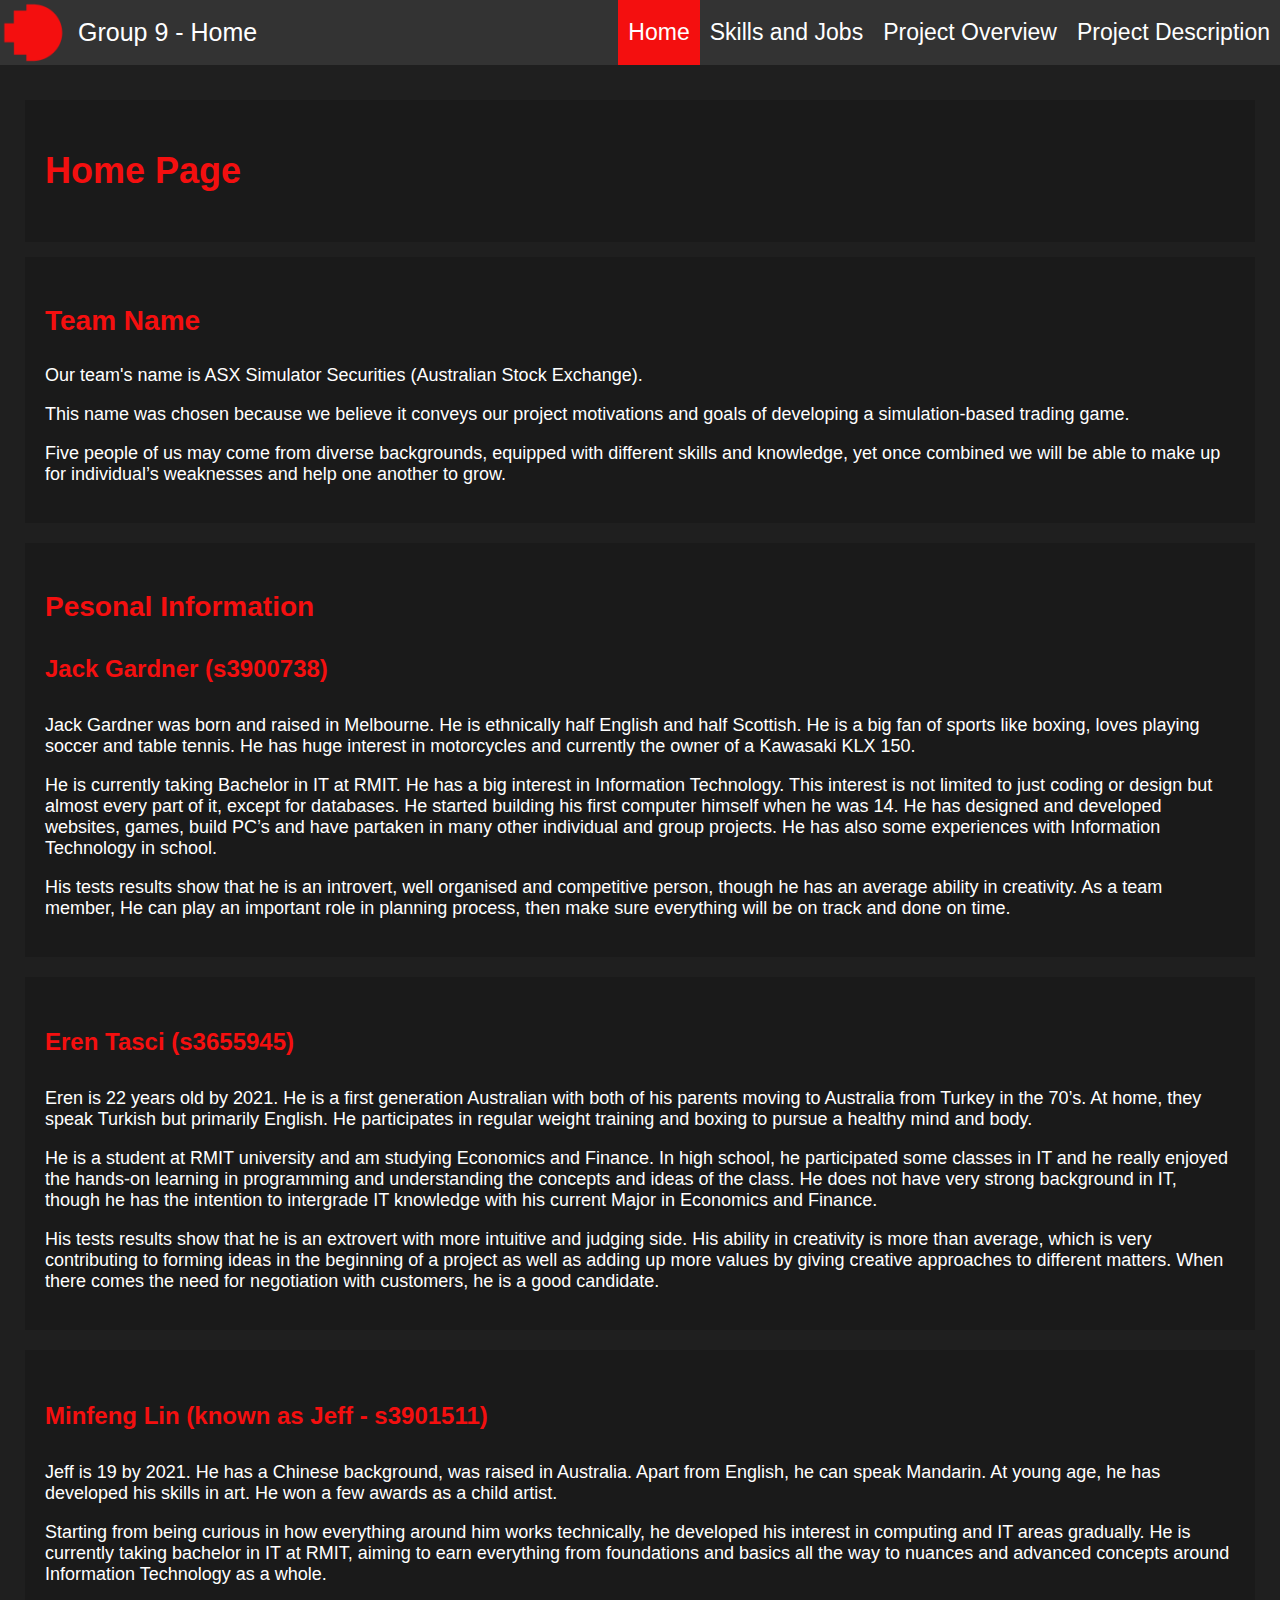
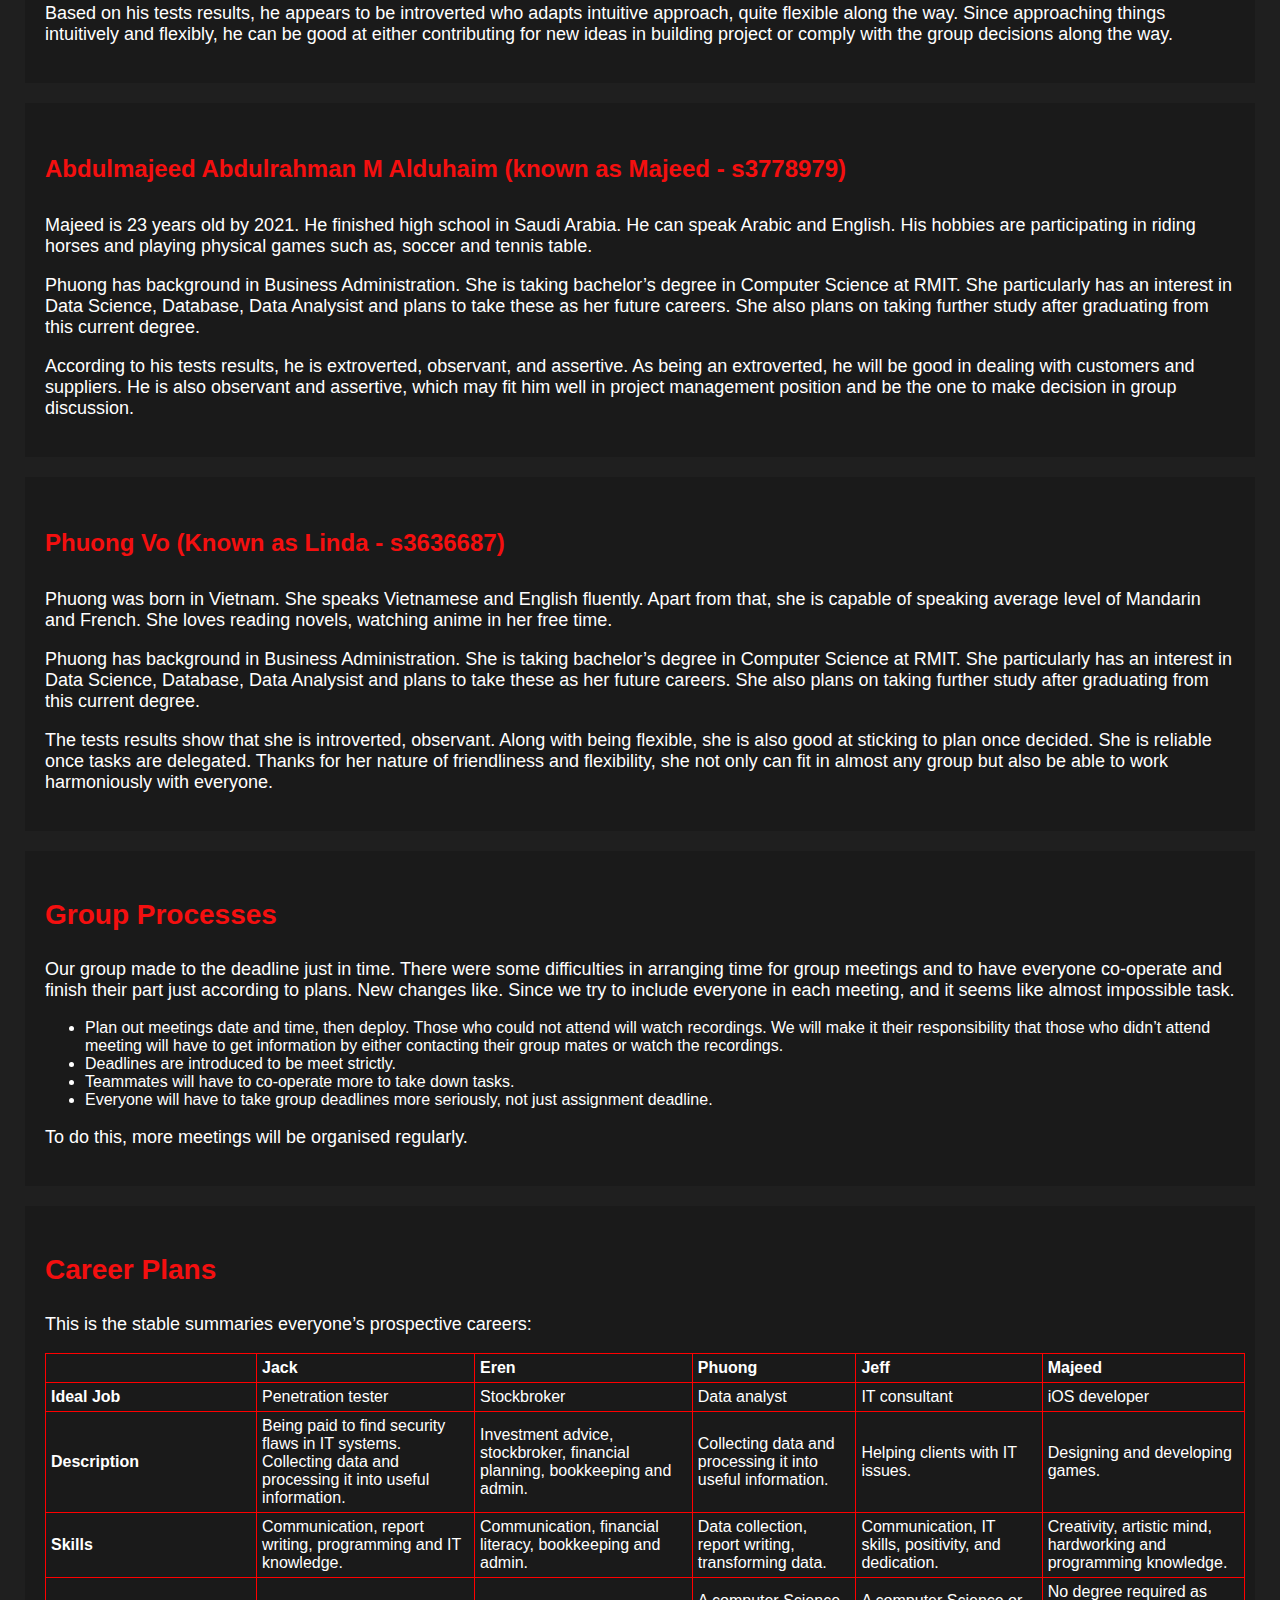
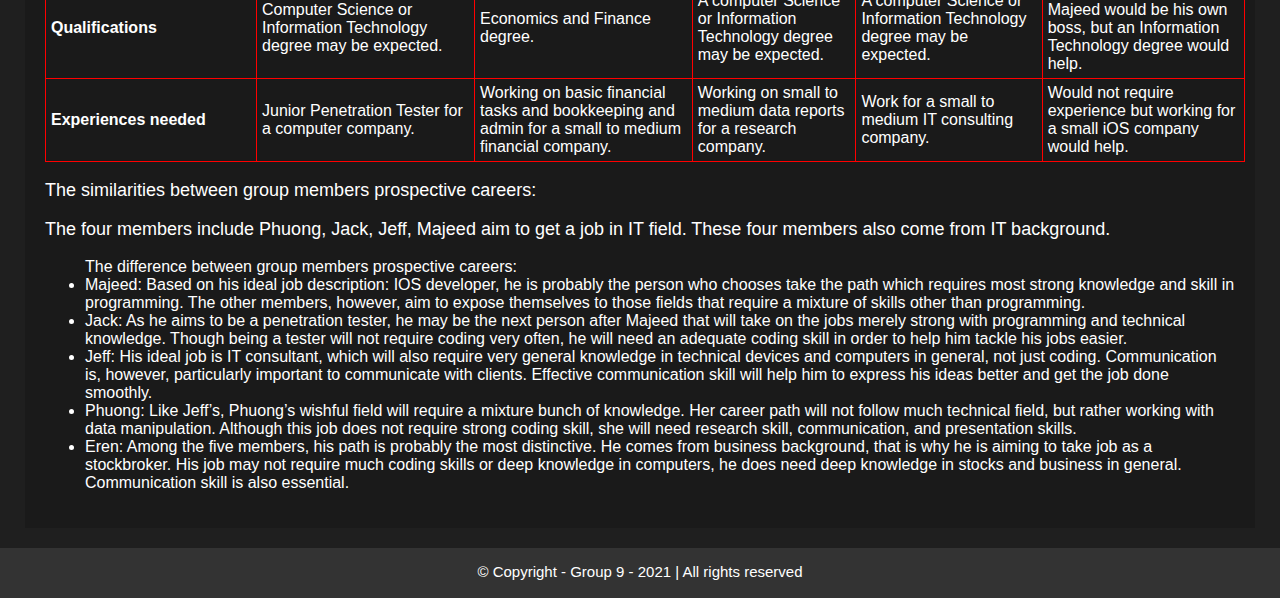
==== index.html @ 60ee2c04 "Update index.html" ====
<!--
index/homepage
Last modified: 22/5/2021
@authors: Jack
-->

<!-- header -->

<!DOCTYPE html>
<html lang="en">
<head>
    <meta charset="UTF-8">
    <meta http-equiv="X-UA-Compatible" content="IE=edge">
    <meta name="viewport" content="width=device-width, initial-scale=1.0">
    <title>Group 9 - Home</title>
    <link rel="shortcut icon" type="image/png" href="assets/favicon.png">
    <link rel="stylesheet" href="style.css">
</head>
<body>

<!-- navigation -->

<ul class="nav">
    <div class="img"><img src="assets/icon.png" alt="icon"></div>
    <div class="h1">Group 9 - Home</div>
    <li class="right"><a href="description.html">Project Description</a></li>
    <li class="right"><a href="overview.html">Project Overview</a></li>
    <li class="right"><a href="skillsjobs.html">Skills and Jobs</a></li>
    <li class="right"><a class="active" href="index.html">Home</a></li>
</ul>

<!-- content -->    
    
    <div class="introbox">
        <h2 style="color:#F40F0F;">Home Page</h2>
      
    </div> 
    
    <div class="box">
        <h3 style="color:#F40F0F;">Team Name</h3>
            <p>Our team's name is ASX Simulator Securities (Australian Stock Exchange).</p> 
            <p>This name was chosen because we believe it conveys our project motivations and goals of developing a simulation-based trading game.</p>  
            <p>Five people of us may come from diverse backgrounds, equipped with different skills and knowledge, yet once combined we will be able to make up for individual’s weaknesses and help one another to grow.</p>
    </div>    

    <div class="box">
        <h3 style="color:#F40F0F;">Pesonal Information</h3>
        
        <h4 style="color:#F40F0F;">Jack Gardner (s3900738)</h4> 
            <p>Jack Gardner was born and raised in Melbourne. He is ethnically half English and half Scottish. He is a big fan of sports like boxing, loves playing soccer and table tennis. He has huge interest in motorcycles and currently the owner of a Kawasaki KLX 150.</p>   
            <p>He is currently taking Bachelor in IT at RMIT. He has a big interest in Information Technology. This interest is not limited to just coding or design but almost every part of it, except for databases. He started building his first computer himself when he was 14. He has designed and developed websites, games, build PC’s and have partaken in many other individual and group projects. He has also some experiences with Information Technology in school.</p>  
            <p>His tests results show that he is an introvert, well organised and competitive person, though he has an average ability in creativity. As a team member, He can play an important role in planning process, then make sure everything will be on track and done on time.</p>
        </div> 

       <div class="box">      
        <h4 style="color:#F40F0F;">Eren Tasci (s3655945)</h4> 
            <p>Eren is 22 years old by 2021. He is a first generation Australian with both of his parents moving to Australia from Turkey in the 70’s. At home, they speak Turkish but primarily English. He participates in regular weight training and boxing to pursue a healthy mind and body.</p>
            <p>He is a student at RMIT university and am studying Economics and Finance. In high school, he participated some classes in IT and he really enjoyed the hands-on learning in programming and understanding the concepts and ideas of the class. He does not have very strong background in IT, though he has the intention to intergrade IT knowledge with his current Major in Economics and Finance.</p>
            <p>His tests results show that he is an extrovert with more intuitive and judging side. His ability in creativity is more than average, which is very contributing to forming ideas in the beginning of a project as well as adding up more values by giving creative approaches to different matters. When there comes the need for negotiation with customers, he is a good candidate.</p>
        </div>

       <div class="box">
        <h4 style="color:#F40F0F;">Minfeng Lin (known as Jeff - s3901511)</h4>
            <p>Jeff is 19 by 2021. He has a Chinese background, was raised in Australia. Apart from English, he can speak Mandarin. At young age, he has developed his skills in art. He won a few awards as a child artist.</p>  
            <p>Starting from being curious in how everything around him works technically, he developed his interest in computing and IT areas gradually.  He is currently taking bachelor in IT at RMIT, aiming to earn everything from foundations and basics all the way to nuances and advanced concepts around Information Technology as a whole.</p> 
            <p>Based on his tests results, he appears to be introverted who adapts intuitive approach, quite flexible along the way. Since approaching things intuitively and flexibly, he can be good at either contributing for new ideas in building project or comply with the group decisions along the way.</p>
       </div>

       <div class="box">
        <h4 style="color:#F40F0F;">Abdulmajeed Abdulrahman M Alduhaim (known as Majeed - s3778979)</h4>
           <p>Majeed is 23 years old by 2021. He finished high school in Saudi Arabia. He can speak Arabic and English. His hobbies are participating in riding horses and playing physical games such as, soccer and tennis table.</p> 
           <p>Phuong has background in Business Administration. She is taking bachelor’s degree in Computer Science at RMIT. She particularly has an interest in Data Science, Database, Data Analysist and plans to take these as her future careers. She also plans on taking further study after graduating from this current degree.</p> 
           <p>According to his tests results, he is extroverted, observant, and assertive. As being an extroverted, he will be good in dealing with customers and suppliers. He is also observant and assertive, which may fit him well in project management position and be the one to make decision in group discussion.</p>
       </div>

       <div class="box">
        <h4 style="color:#F40F0F;">Phuong Vo (Known as Linda - s3636687)</h4> 
            <p>Phuong was born in Vietnam. She speaks Vietnamese and English fluently. Apart from that, she is capable of speaking average level of Mandarin and French. She loves reading novels, watching anime in her free time.</p>  
            <p>Phuong has background in Business Administration. She is taking bachelor’s degree in Computer Science at RMIT. She particularly has an interest in Data Science, Database, Data Analysist and plans to take these as her future careers. She also plans on taking further study after graduating from this current degree.</p>  
            <p>The tests results show that she is introverted, observant. Along with being flexible, she is also good at sticking to plan once decided. She is reliable once tasks are delegated. Thanks for her nature of friendliness and flexibility, she not only can fit in almost any group but also be able to work harmoniously with everyone.</p>
       </div>
 
    <div class="box">
        <h3 style="color:#F40F0F;">Group Processes</h3>
            <p>Our group made to the deadline just in time. There were some difficulties in arranging time for group meetings and to have everyone co-operate and finish their part just according to plans. New changes like. Since we try to include everyone in each meeting, and it seems like almost impossible task. </p>
            <ul>
                <li>Plan out meetings date and time, then deploy. Those who could not attend will watch recordings. We will make it their responsibility that those who didn’t attend meeting will have to get information by either contacting their group mates or watch the recordings. </li>
                <li>Deadlines are introduced to be meet strictly.</li>
                <li>Teammates will have to co-operate more to take down tasks.</li>
                <li>Everyone will have to take group deadlines more seriously, not just assignment deadline.</li>
            </ul>
        <p>To do this, more meetings will be organised regularly.</p>
    </div>
    
    <div class="box">
        <h3 style="color:#F40F0F;">Career Plans</h3>
            <p>This is the stable summaries everyone’s prospective careers:</p>
            <table width="1200" cellpadding="5" cellspacing="5">
              <tr>
                <th width="200"></th>
                <th>Jack</th>
                <th>Eren</th>
                <th>Phuong</th>
                <th>Jeff</th>
                <th>Majeed</th>
              </tr>
              <tr>
                <th>Ideal Job</th>
                <td>Penetration tester</td>
                <td>Stockbroker </td>
                <td>Data analyst  </td>
                <td>IT consultant  </td>
                <td>iOS developer</td>
              </tr>
              <tr>
                <th>Description</th>
                <td>Being paid to find security flaws in IT systems.  Collecting data and processing it into useful information.  </td>
                <td>Investment advice, stockbroker, financial planning, bookkeeping and admin.  </td>
                <td>Collecting data and processing it into useful information.  </td>
                <td>Helping clients with IT issues.  </td>
                <td>Designing and developing games.  </td>
              </tr>
              <tr>
                <th>Skills</th>
                <td>Communication, report writing, programming and IT knowledge.  </td>
                <td>Communication, financial literacy, bookkeeping and admin.  </td>
                <td>Data collection, report writing, transforming data.  </td>
                <td>Communication, IT skills, positivity, and dedication.  </td>
                <td>Creativity, artistic mind, hardworking and programming knowledge.  </td>
              </tr>
              <tr>
                <th>Qualifications</th>
                <td>Computer Science or Information Technology degree may be expected.  </td>
                <td>Economics and Finance degree.  </td>
                <td>A computer Science or Information Technology degree may be expected.  </td>
                <td>A computer Science or Information Technology degree may be expected.  </td>
                <td>No degree required as Majeed would be his own boss, but an Information Technology degree would help.  </td>
              </tr>
              <tr>
                <th>Experiences needed</th>
                <td>Junior Penetration Tester for a computer company.    </td>
                <td>Working on basic financial tasks and bookkeeping and admin for a small to medium financial company.  </td>
                <td>Working on small to medium data reports for a research company.  </td>
                <td>Work for a small to medium IT consulting company.  </td>
                <td>Would not require experience but working for a small iOS company would help. </td>
              </tr>
            </table>
            <p>The similarities between group members prospective careers:</p>
            <p>The four members include Phuong, Jack, Jeff, Majeed aim to get a job in IT field.  These four members also come from IT background. </p>
            <ul> The difference between group members prospective careers:   
                <li>Majeed: 
                    Based on his ideal job description: IOS developer, he is probably the person who chooses take the path which requires most strong knowledge and skill in programming. The other members, however, aim to expose themselves to those fields that require a mixture of skills other than programming.  </li>
                <li>Jack:  
                    As he aims to be a penetration tester, he may be the next person after Majeed that will take on the jobs merely strong with programming and technical knowledge. Though being a tester will not require coding very often, he will need an adequate coding skill in order to help him tackle his jobs easier. </li>
                <li>Jeff:  
                    His ideal job is IT consultant, which will also require very general knowledge in technical devices and computers in general, not just coding. Communication is, however, particularly important to communicate with clients. Effective communication skill will help him to express his ideas better and get the job done smoothly. </li>
                <li>Phuong: 
                    Like Jeff’s, Phuong’s wishful field will require a mixture bunch of knowledge. Her career path will not follow much technical field, but rather working with data manipulation. Although this job does not require strong coding skill, she will need research skill, communication, and presentation skills.  </li>
                <li>Eren: 
                    Among the five members, his path is probably the most distinctive. He comes from business background, that is why he is aiming to take job as a stockbroker. His job may not require much coding skills or deep knowledge in computers, he does need deep knowledge in stocks and business in general. Communication skill is also essential.  </li>
            </ul>
            
    </div>
    
<!-- footer -->
    
<ul class="footer"><div class="rights">© Copyright - Group 9 - 2021 | All rights reserved</div></ul>
    
</body>
</html>
---- style.css ----
/*
StyleSheet
Last modified: 4/5/2021 12:32PM
@authors: Jack and Jeff
*/

/*
General text modifications
*/
  
body {
    background: #1f1f1f;
    font-family: Arial, Helvetica, sans-serif, Times New Roman;
    color: white;
    margin: 0;
} 

h1 {
	font-size: 48px;
}

h2 {
	font-size: 36px;
}

h3 {
	font-size: 28px;
}

h4 {
	font-size: 24px;
}

p {
	font-size: 18px;
}

/* 
Navigation
*/

.h1 {
    float: left;
    padding: 18px 10px;
    font-size: 25px;
}

.img {
    float: left;
    width: 70; 
    height: 70;
    padding: 1px 1.5px;
}

ul.nav {
    list-style-type: none;
    margin: 0;
    padding: 0;
    overflow: hidden;
    background-color: #333;
    position: fixed;
    top: 0;
    width: 100%;
    height: 65px;
}

ul.nav li a {
    display: block;
    color: white;
    padding: 19px 10px;
    text-decoration: none;
    font-size: 23px;
}

ul.nav li a:hover:not(.active) {
    background-color: #111;
}

ul.nav li a.active {
    background-color: #F40F0F;
}

ul.nav li.right {
    float: right;
}

@media screen and (max-width: 600px) {
  ul.nav li.right, 
  ul.nav li {float: none;}
}

/*
Content mod
*/

.introbox {	/*box for the first content box (has top margin)*/
	background-color:#1a1a1a;
	color:white;
	padding:20px;
	margin:100px 25px 5px 25px;
}

.box {	/*standard content box*/
	background-color:#1a1a1a;
	color:white;
	padding:20px;
	margin:15px 25px 20px 25px;
}

/*
TeamProfile section
*/

.cont1 {	/*container for columns*/
  height: 200px;
  background-color: #0d0d0d;  
}

.column {	/*note: please only put 3 columns into a single container, or else additional steps will be required*/
  float: left;
  width: 31%;
  margin: 20px 1.15%;
  height: 160px;	/* !! pick a height here for all columns. !! */
  background-color: #1a1a1a; 
}

/* 
Footer
*/

ul.footer {
    text-align: center;
    list-style-type: none;
    margin: 0;
    padding: 0;
    overflow: hidden;
    background-color: #333;
    width: 100%;
    height: 50px;
}

ul.footer li a {
    display: block;
    color: white;
    padding: 19px 10px;
    text-decoration: none;
    font-size: 15px;
}

.rights {
    float: center;
    padding: 15px 0px;
    font-size: 15px;
}

/* 
Table
*/

table, th, td {	
  border: 1px solid red;
  border-collapse: collapse;
}

th, td {
  padding: 5px;
  text-align: left;
}

/* 
Profile Images
*/

.column {
  float: left;
  width: 16.5%;
  padding: 3px;
}

.row::after {
  content: "";
  clear: both;
  display: table;
}

/* 
Table
*/

table, th, td {	
  border: 1px solid red;
  border-collapse: collapse;
}

th, td {
  padding: 5px;
  text-align: left;
}
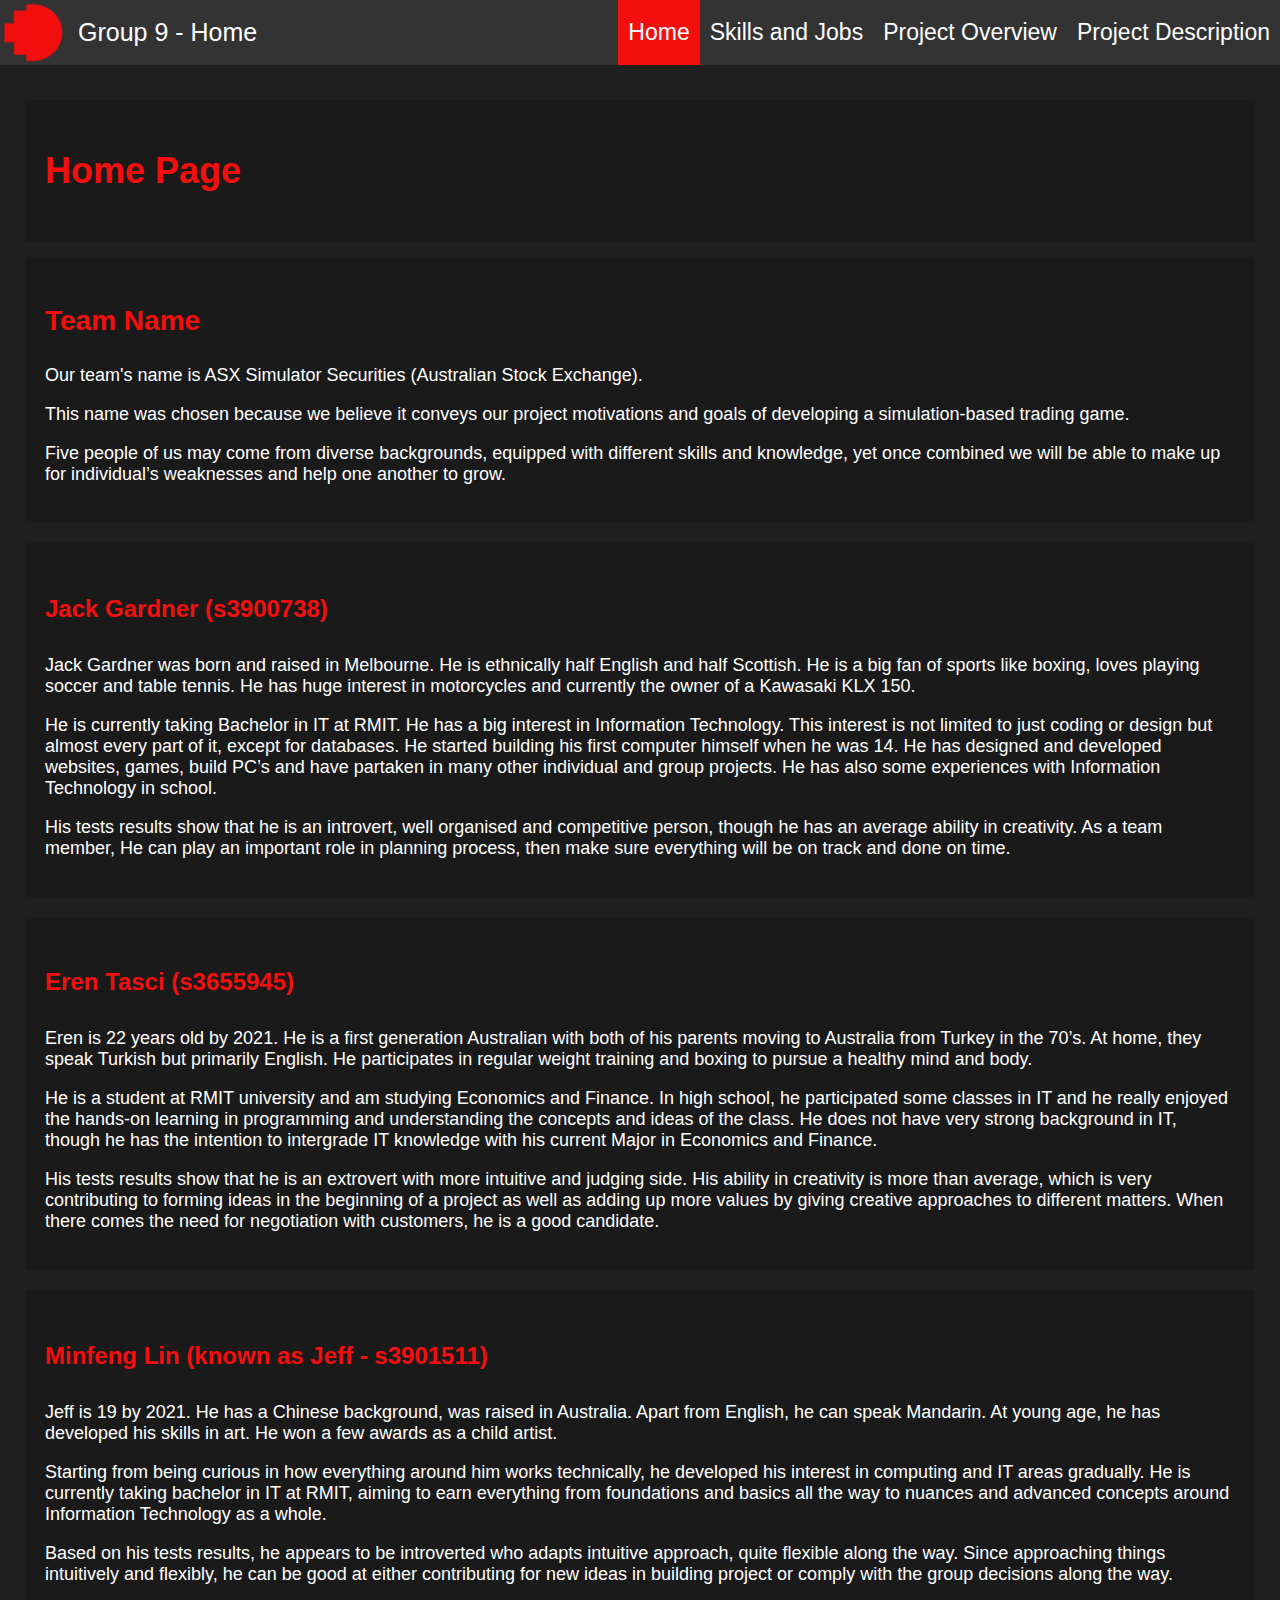
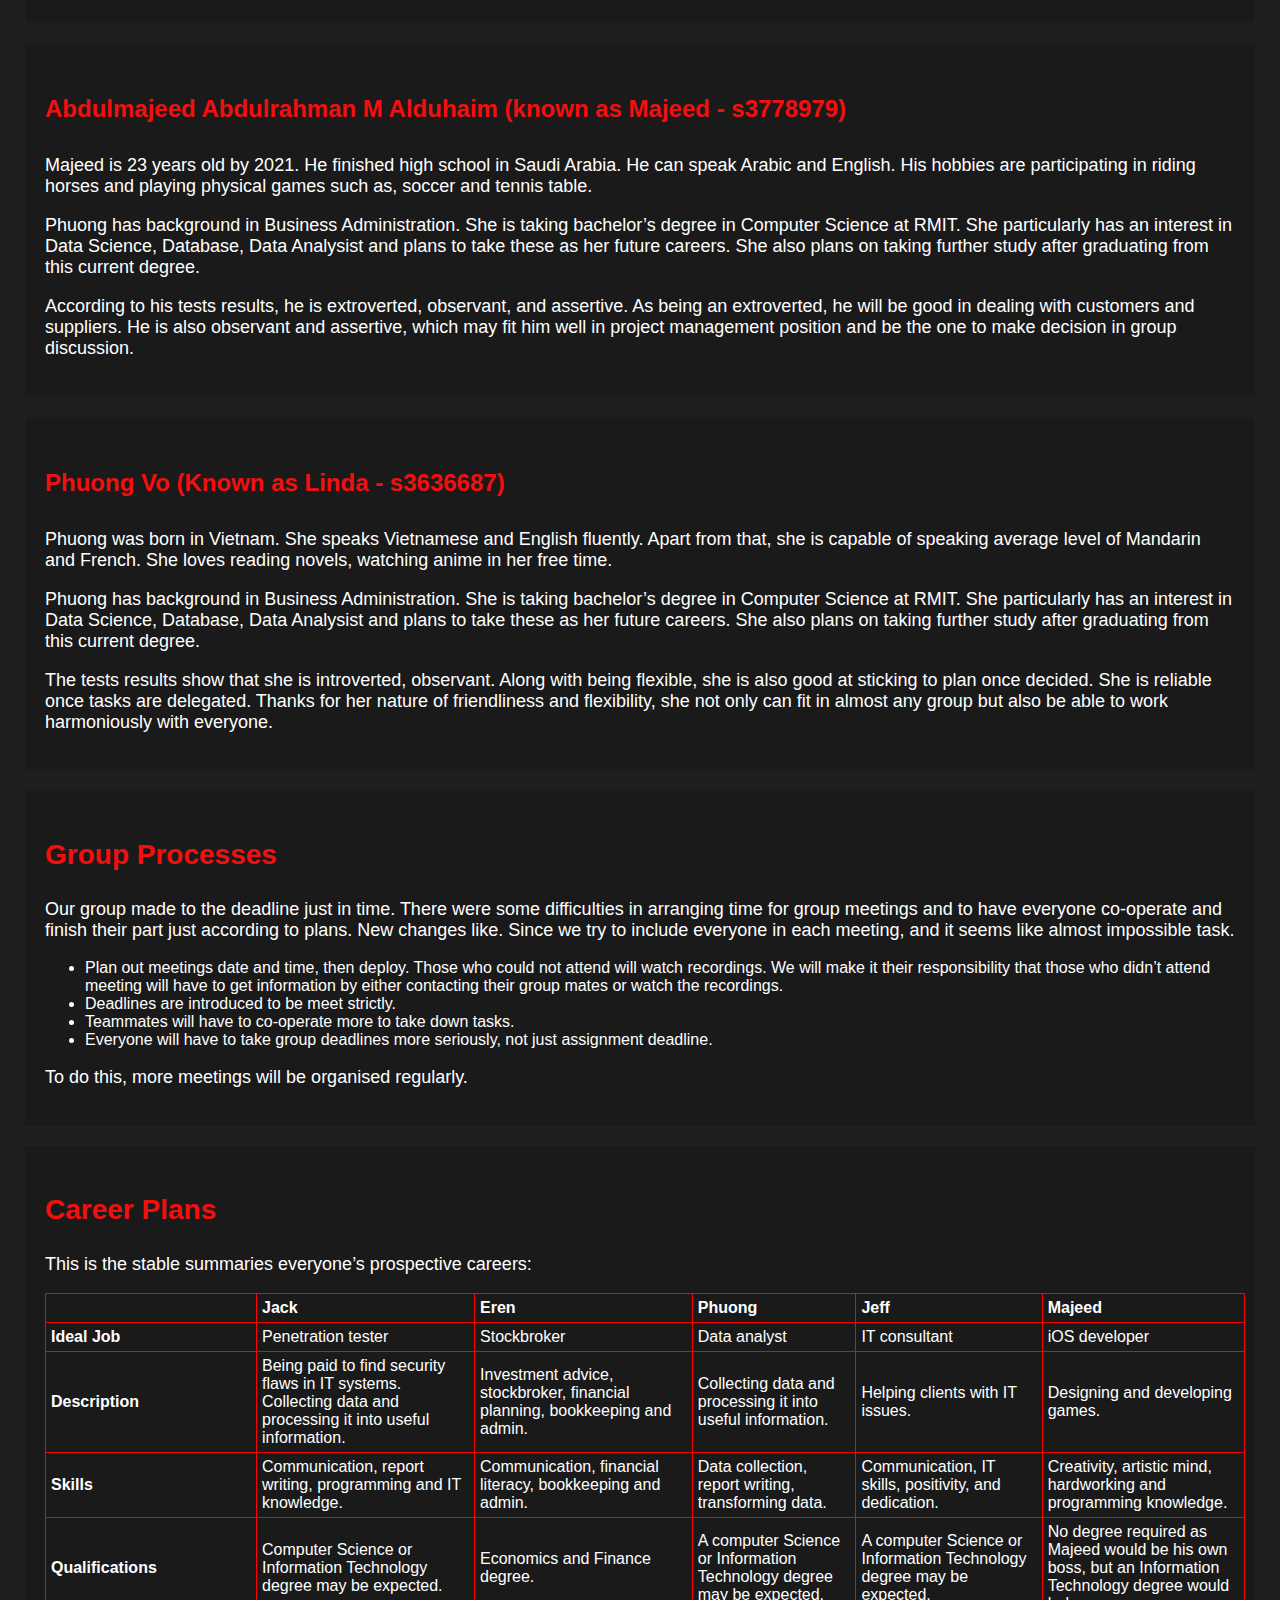
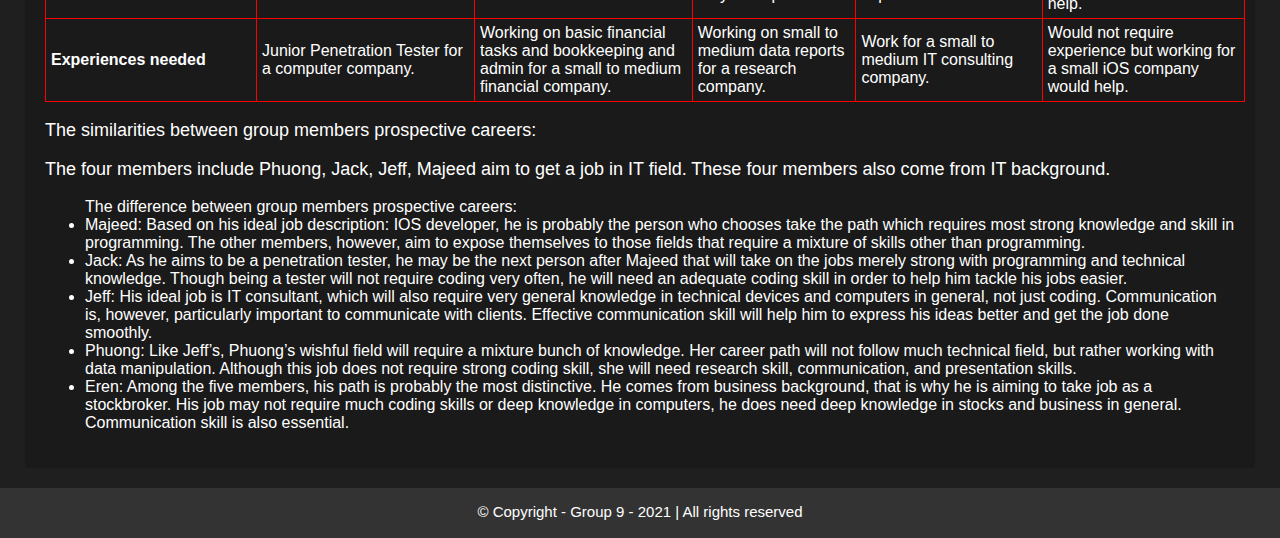
==== commit 8791aa41: "Update index.html" ====
--- a/index.html
+++ b/index.html
@@ -44,8 +44,6 @@
     </div>    
 
     <div class="box">
-        <h3 style="color:#F40F0F;">Pesonal Information</h3>
-        
         <h4 style="color:#F40F0F;">Jack Gardner (s3900738)</h4> 
             <p>Jack Gardner was born and raised in Melbourne. He is ethnically half English and half Scottish. He is a big fan of sports like boxing, loves playing soccer and table tennis. He has huge interest in motorcycles and currently the owner of a Kawasaki KLX 150.</p>   
             <p>He is currently taking Bachelor in IT at RMIT. He has a big interest in Information Technology. This interest is not limited to just coding or design but almost every part of it, except for databases. He started building his first computer himself when he was 14. He has designed and developed websites, games, build PC’s and have partaken in many other individual and group projects. He has also some experiences with Information Technology in school.</p>  
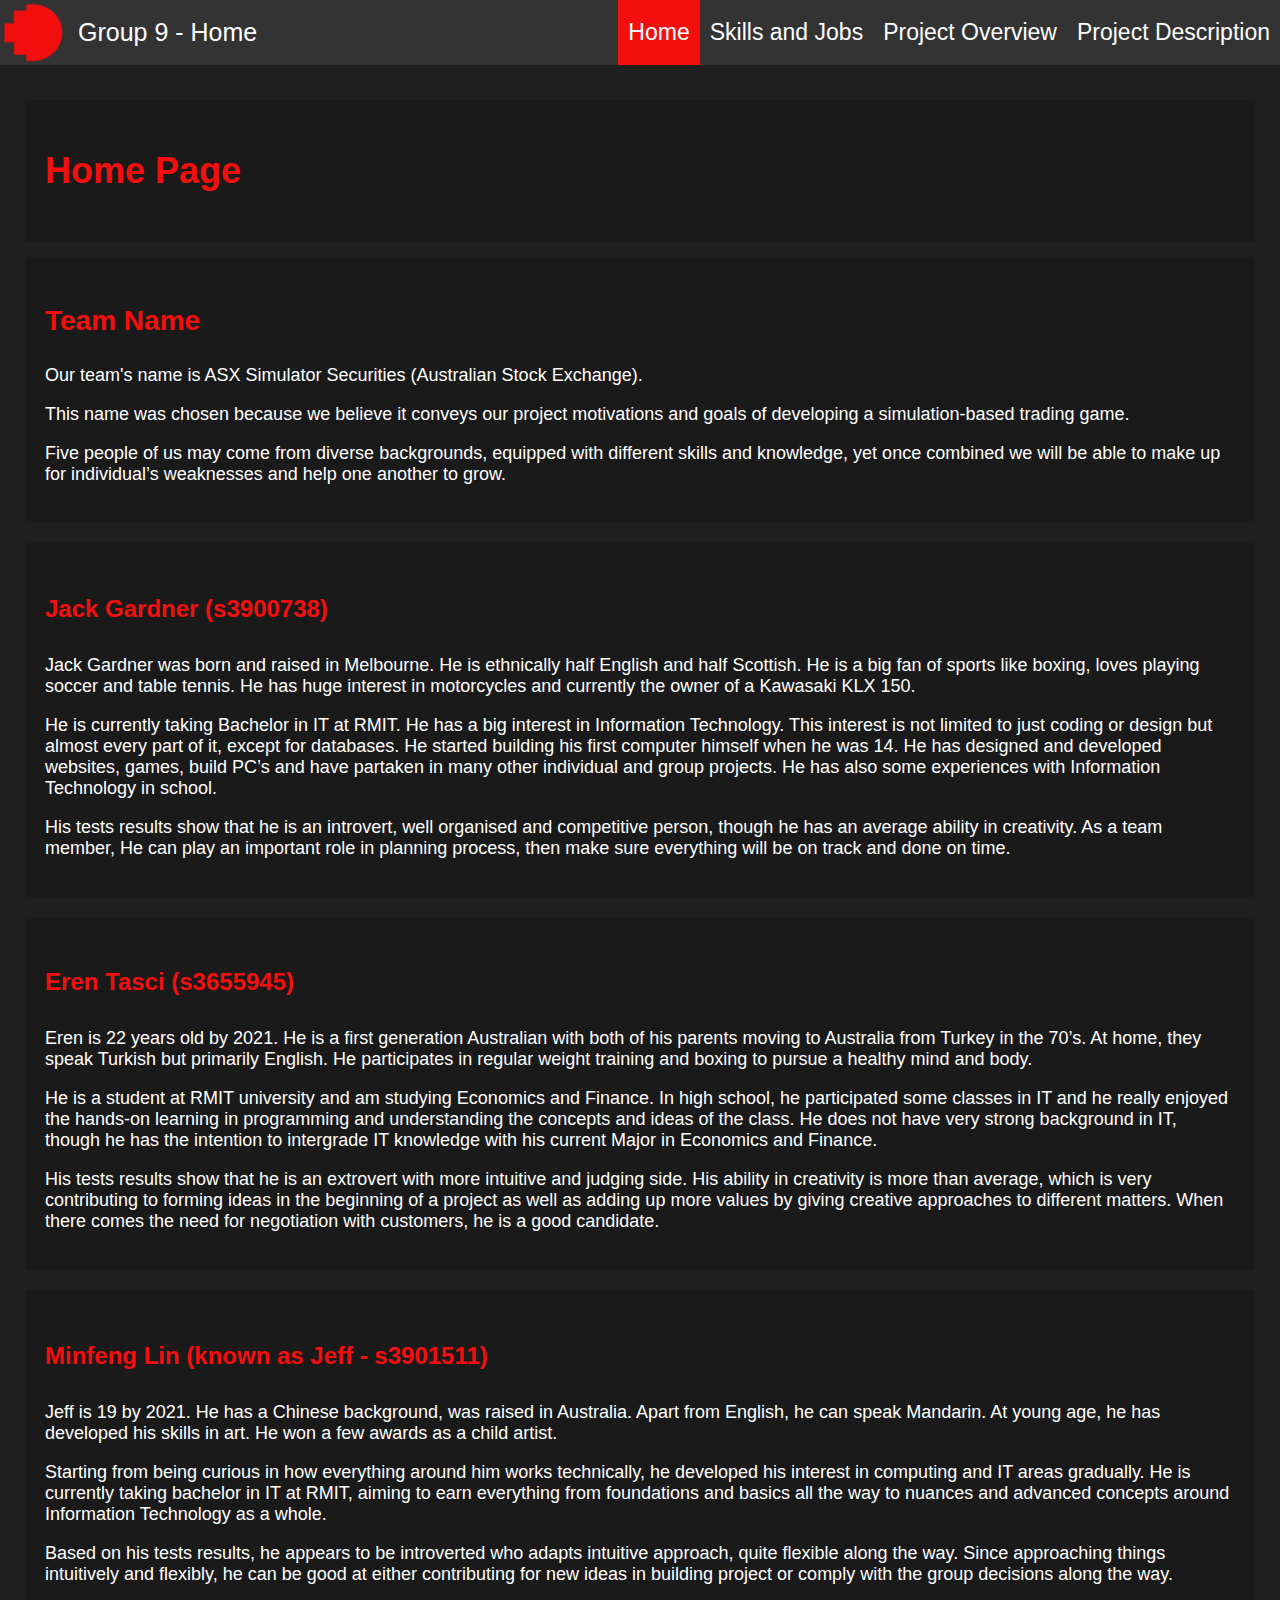
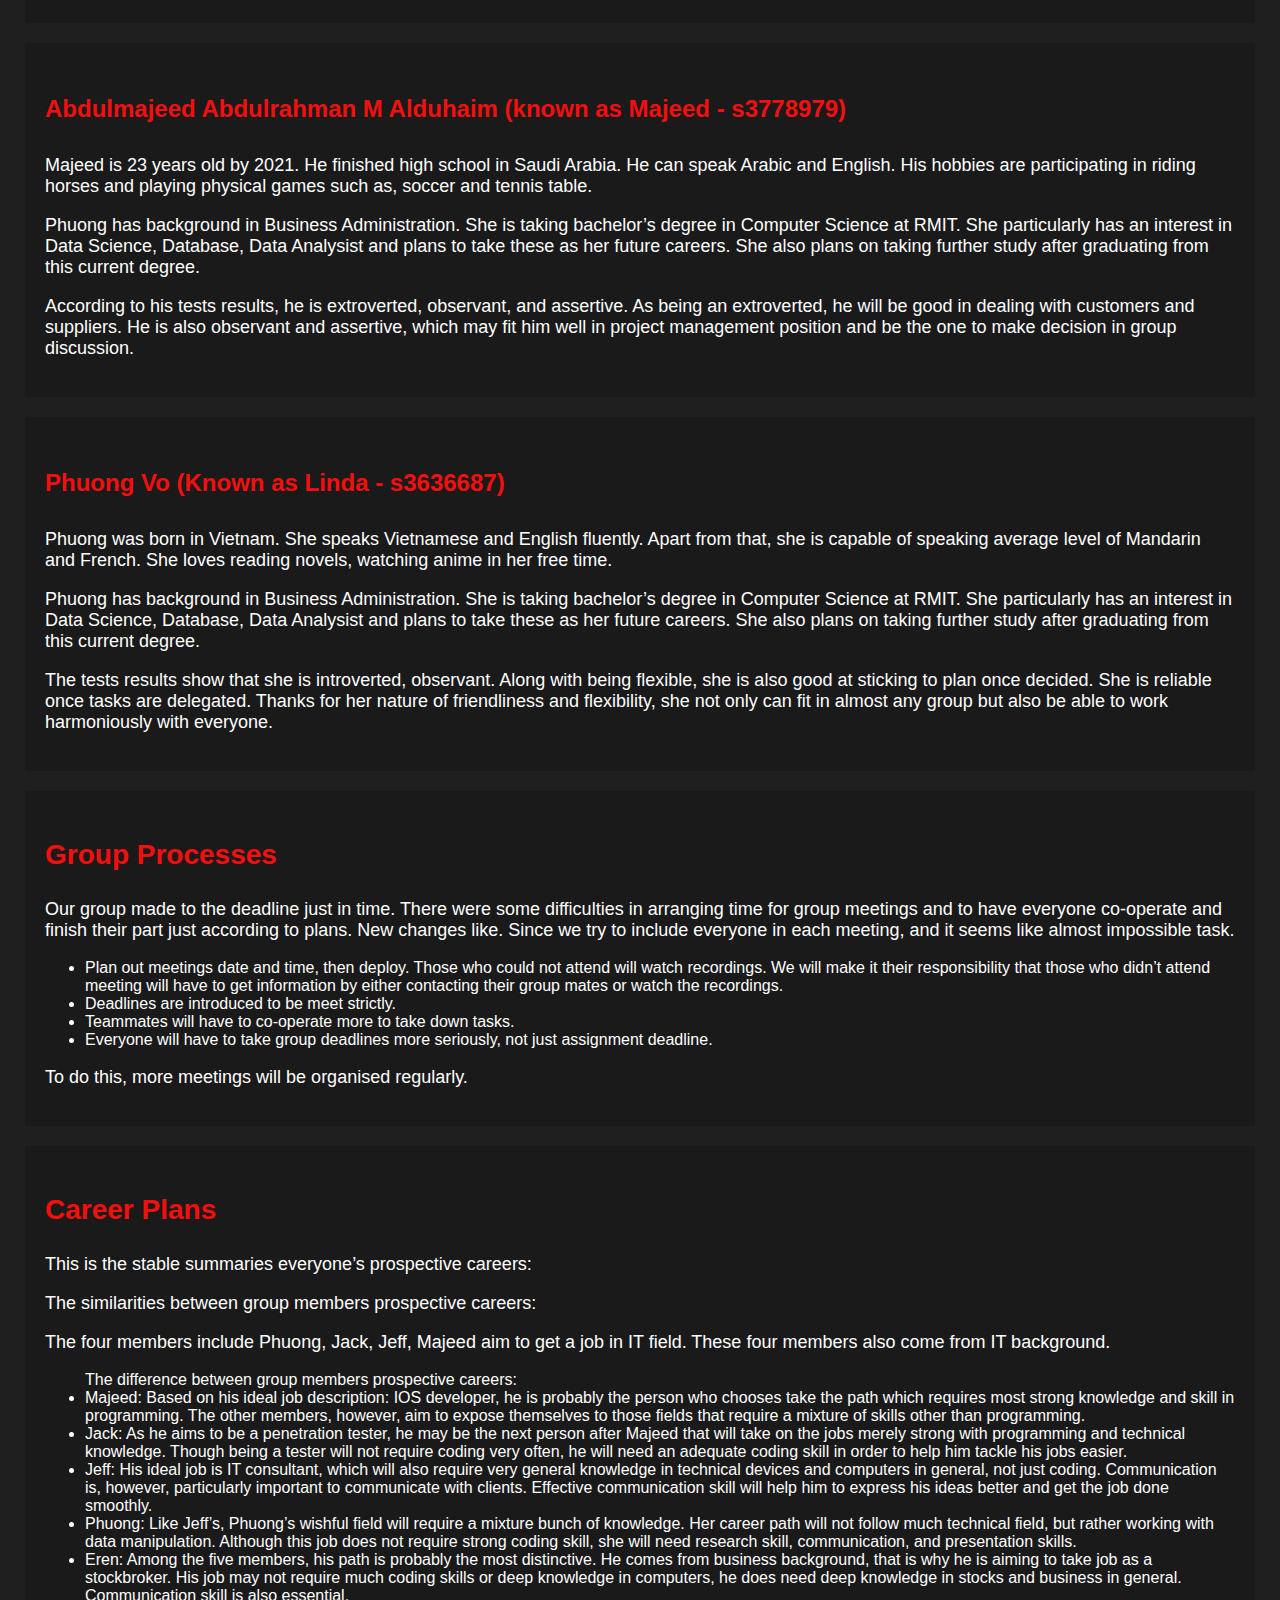
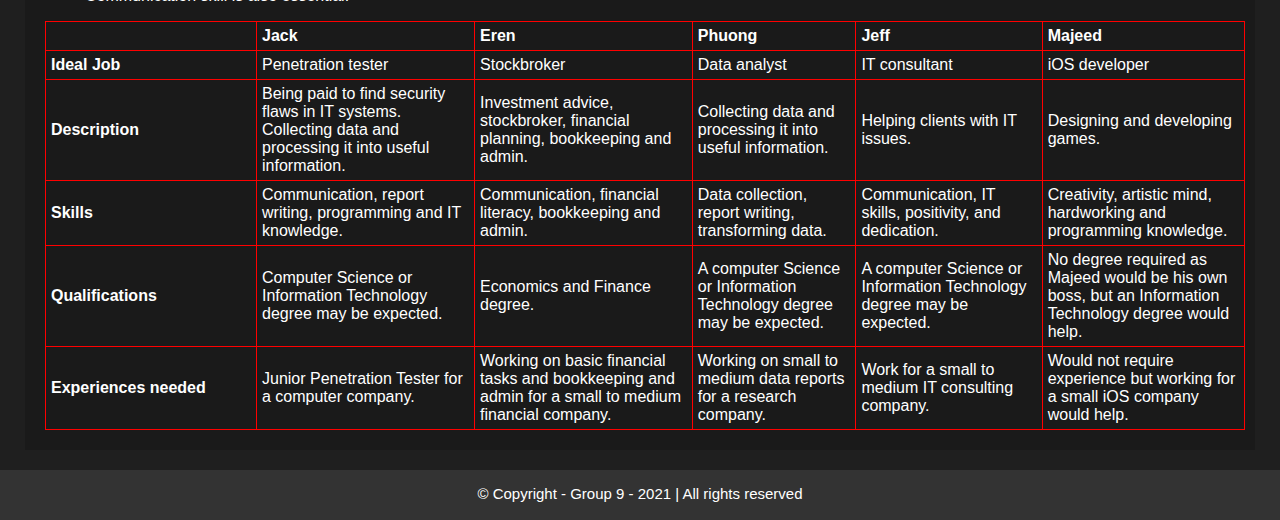
==== commit 61c32f07: "Update index.html" ====
--- a/index.html
+++ b/index.html
@@ -93,7 +93,21 @@
     <div class="box">
         <h3 style="color:#F40F0F;">Career Plans</h3>
             <p>This is the stable summaries everyone’s prospective careers:</p>
-            <table width="1200" cellpadding="5" cellspacing="5">
+            <p>The similarities between group members prospective careers:</p>
+            <p>The four members include Phuong, Jack, Jeff, Majeed aim to get a job in IT field.  These four members also come from IT background. </p>
+            <ul> The difference between group members prospective careers:   
+                <li>Majeed: 
+                    Based on his ideal job description: IOS developer, he is probably the person who chooses take the path which requires most strong knowledge and skill in programming. The other members, however, aim to expose themselves to those fields that require a mixture of skills other than programming.  </li>
+                <li>Jack:  
+                    As he aims to be a penetration tester, he may be the next person after Majeed that will take on the jobs merely strong with programming and technical knowledge. Though being a tester will not require coding very often, he will need an adequate coding skill in order to help him tackle his jobs easier. </li>
+                <li>Jeff:  
+                    His ideal job is IT consultant, which will also require very general knowledge in technical devices and computers in general, not just coding. Communication is, however, particularly important to communicate with clients. Effective communication skill will help him to express his ideas better and get the job done smoothly. </li>
+                <li>Phuong: 
+                    Like Jeff’s, Phuong’s wishful field will require a mixture bunch of knowledge. Her career path will not follow much technical field, but rather working with data manipulation. Although this job does not require strong coding skill, she will need research skill, communication, and presentation skills.  </li>
+                <li>Eren: 
+                    Among the five members, his path is probably the most distinctive. He comes from business background, that is why he is aiming to take job as a stockbroker. His job may not require much coding skills or deep knowledge in computers, he does need deep knowledge in stocks and business in general. Communication skill is also essential.  </li>
+            </ul>
+       <table width="1200" cellpadding="5" cellspacing="5">
               <tr>
                 <th width="200"></th>
                 <th>Jack</th>
@@ -142,22 +156,7 @@
                 <td>Work for a small to medium IT consulting company.  </td>
                 <td>Would not require experience but working for a small iOS company would help. </td>
               </tr>
-            </table>
-            <p>The similarities between group members prospective careers:</p>
-            <p>The four members include Phuong, Jack, Jeff, Majeed aim to get a job in IT field.  These four members also come from IT background. </p>
-            <ul> The difference between group members prospective careers:   
-                <li>Majeed: 
-                    Based on his ideal job description: IOS developer, he is probably the person who chooses take the path which requires most strong knowledge and skill in programming. The other members, however, aim to expose themselves to those fields that require a mixture of skills other than programming.  </li>
-                <li>Jack:  
-                    As he aims to be a penetration tester, he may be the next person after Majeed that will take on the jobs merely strong with programming and technical knowledge. Though being a tester will not require coding very often, he will need an adequate coding skill in order to help him tackle his jobs easier. </li>
-                <li>Jeff:  
-                    His ideal job is IT consultant, which will also require very general knowledge in technical devices and computers in general, not just coding. Communication is, however, particularly important to communicate with clients. Effective communication skill will help him to express his ideas better and get the job done smoothly. </li>
-                <li>Phuong: 
-                    Like Jeff’s, Phuong’s wishful field will require a mixture bunch of knowledge. Her career path will not follow much technical field, but rather working with data manipulation. Although this job does not require strong coding skill, she will need research skill, communication, and presentation skills.  </li>
-                <li>Eren: 
-                    Among the five members, his path is probably the most distinctive. He comes from business background, that is why he is aiming to take job as a stockbroker. His job may not require much coding skills or deep knowledge in computers, he does need deep knowledge in stocks and business in general. Communication skill is also essential.  </li>
-            </ul>
-            
+            </table> 
     </div>
     
 <!-- footer -->
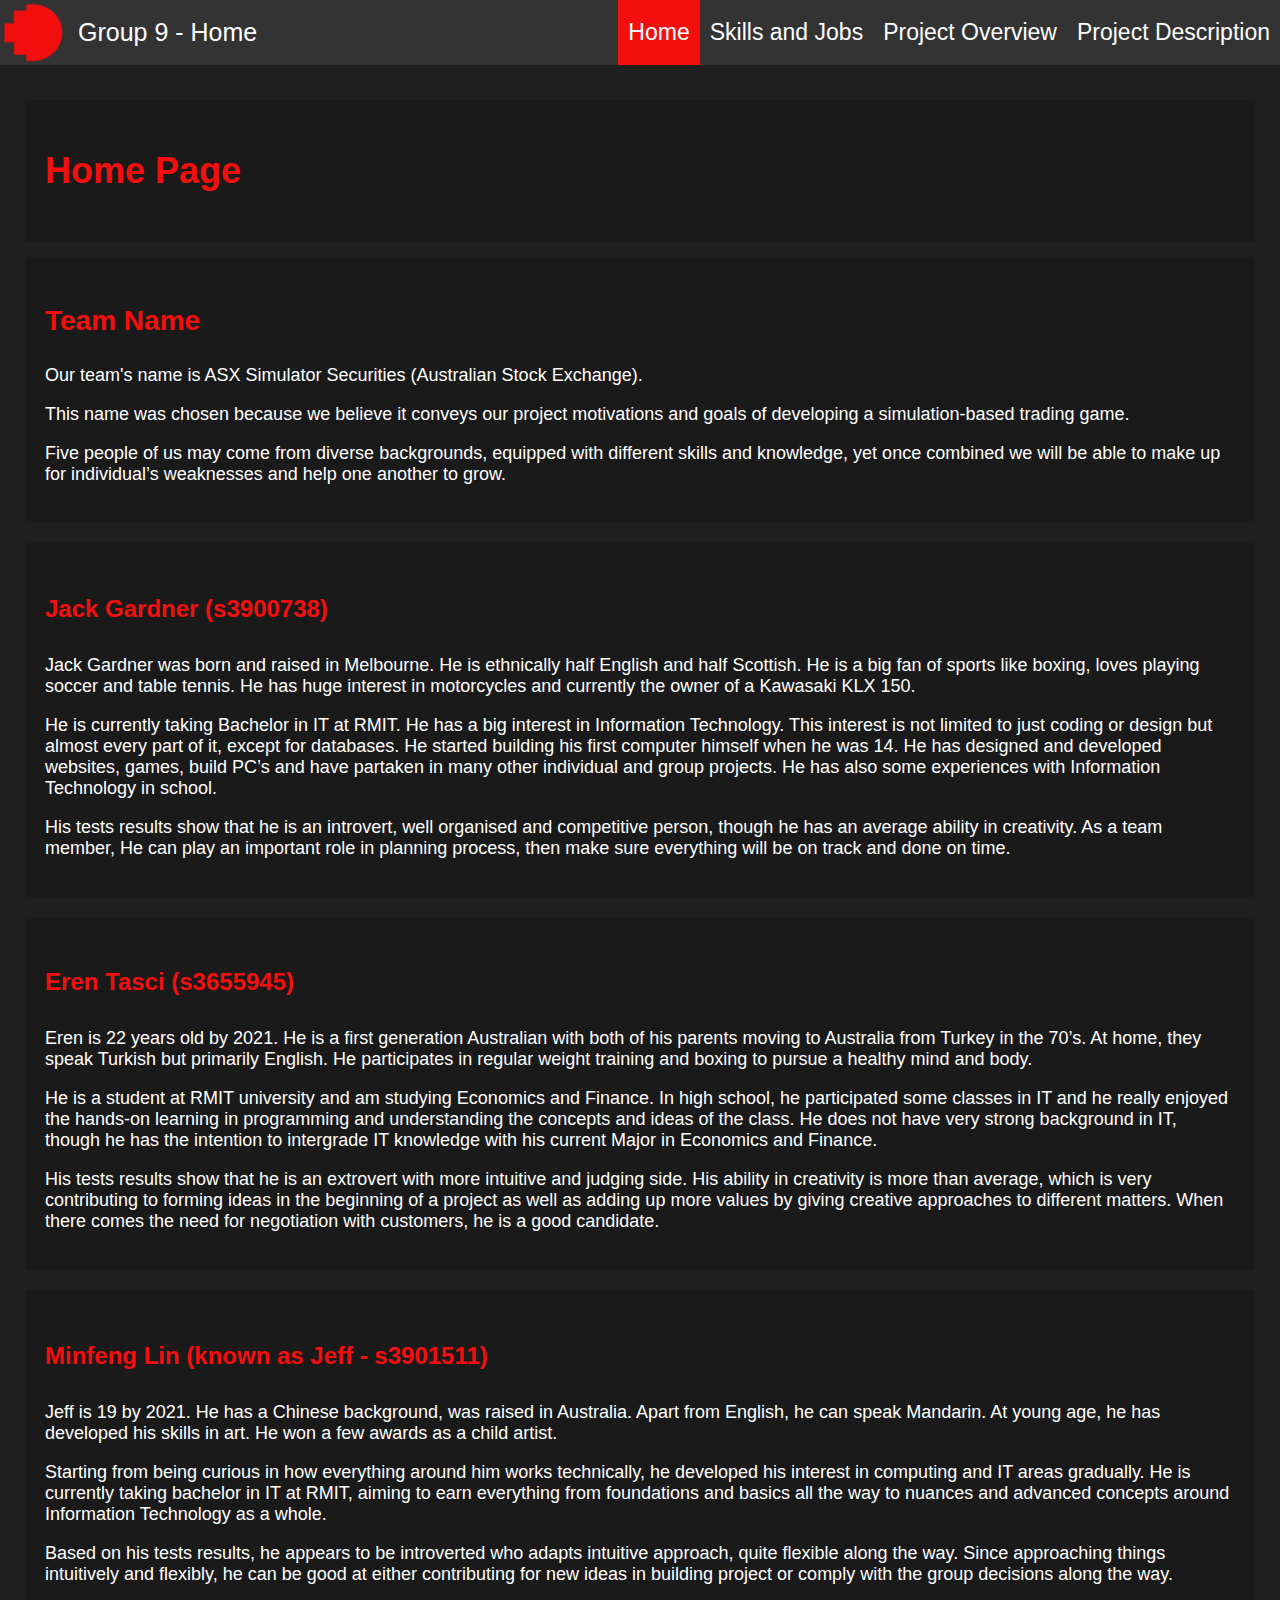
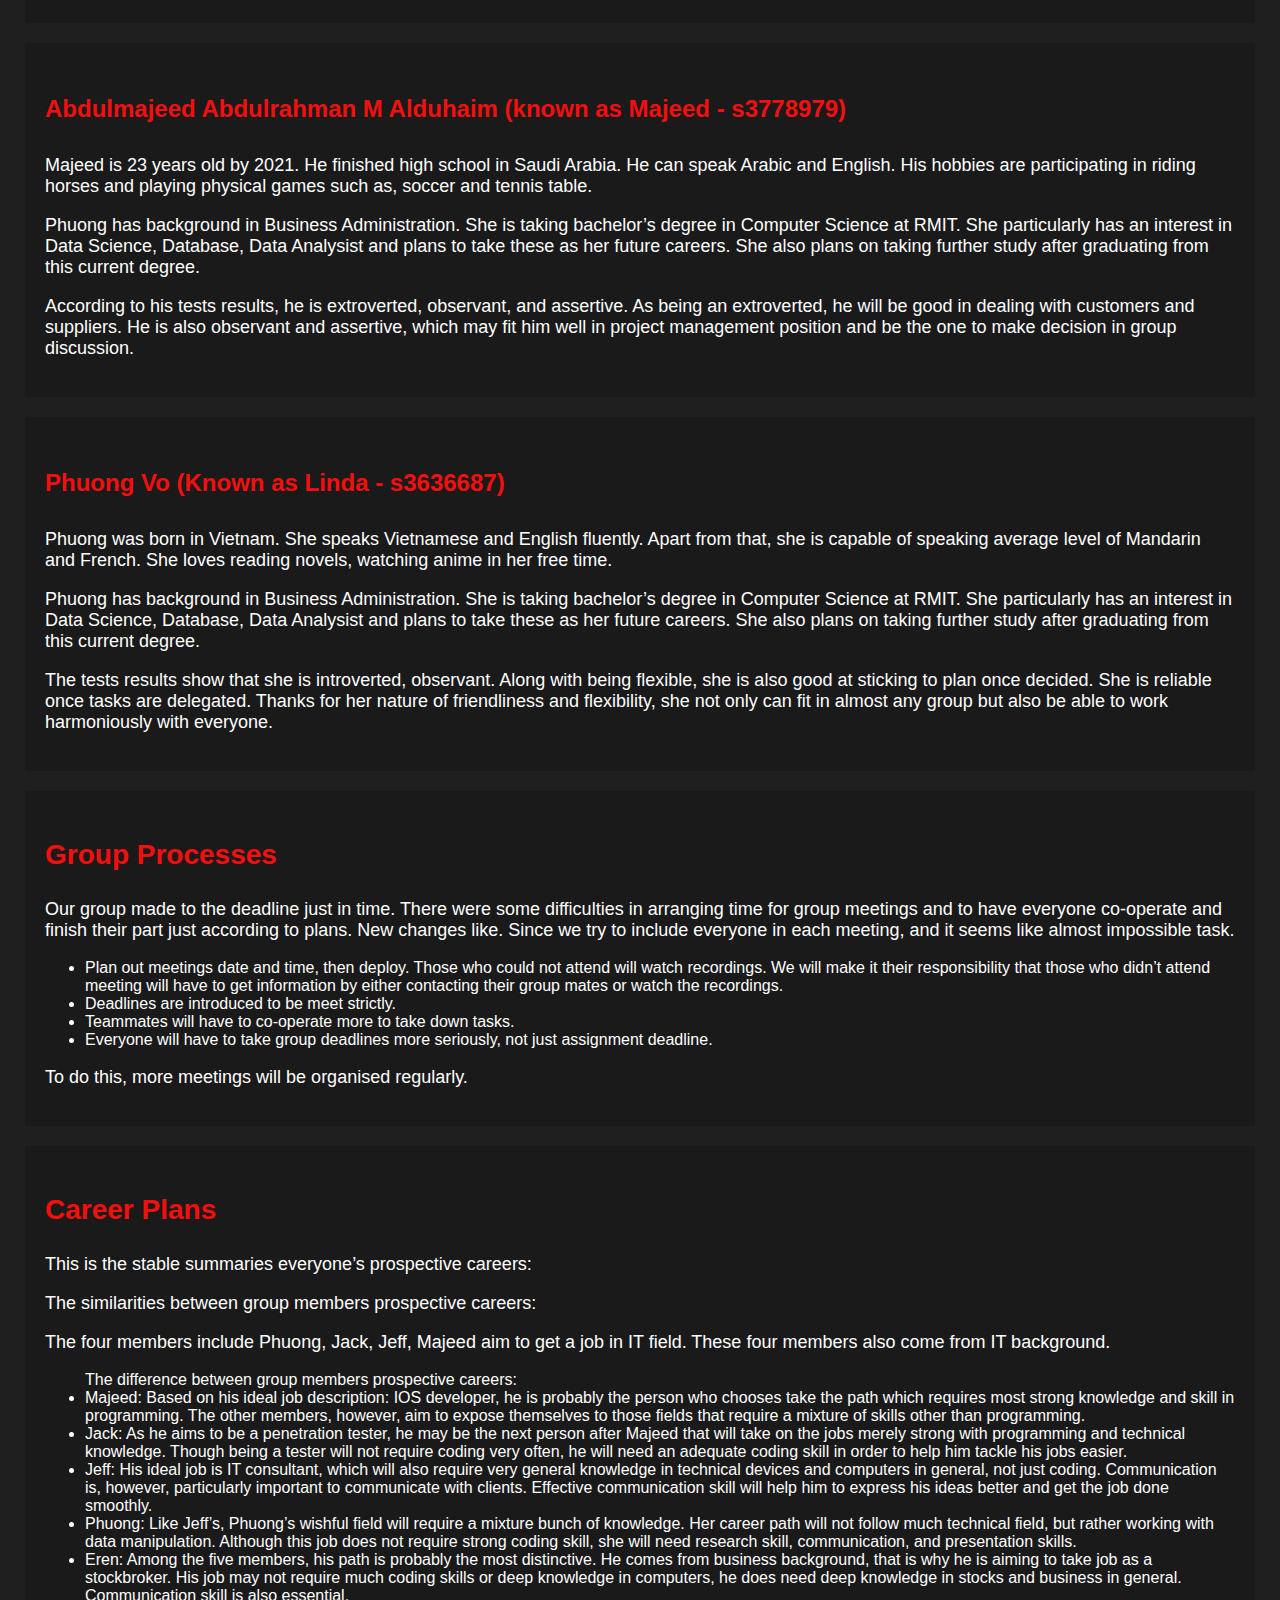
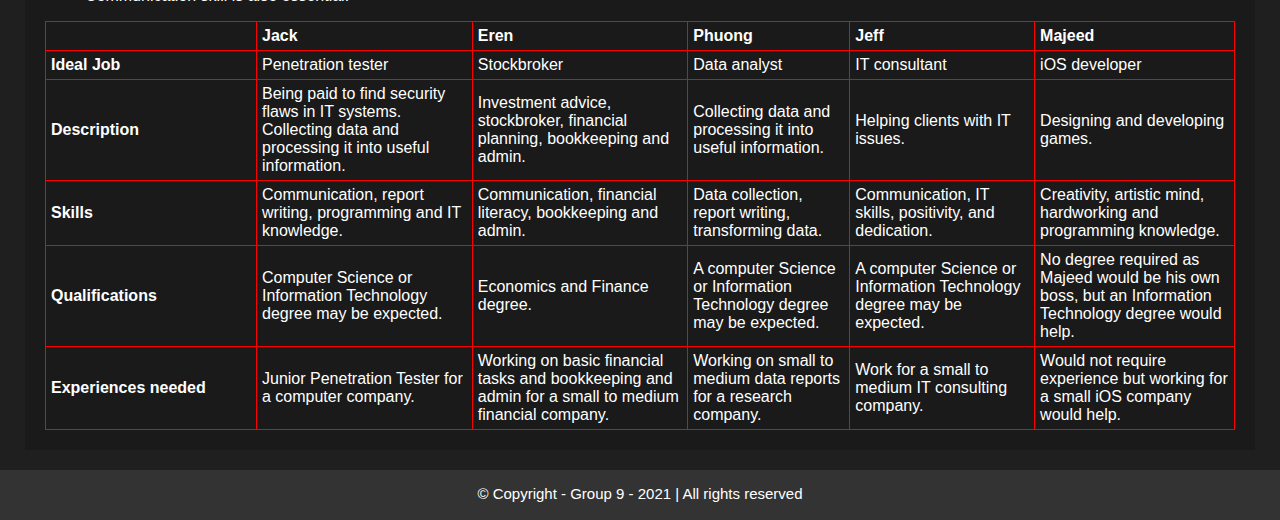
==== commit b228e298: "Update index.html" ====
--- a/index.html
+++ b/index.html
@@ -1,7 +1,7 @@
 <!--
 index/homepage
-Last modified: 22/5/2021
-@authors: Jack
+last modified: 30/5/2021
+@authors: Jack, Linda
 -->
 
 <!-- header -->
@@ -33,7 +33,6 @@
     
     <div class="introbox">
         <h2 style="color:#F40F0F;">Home Page</h2>
-      
     </div> 
     
     <div class="box">
@@ -107,7 +106,7 @@
                 <li>Eren: 
                     Among the five members, his path is probably the most distinctive. He comes from business background, that is why he is aiming to take job as a stockbroker. His job may not require much coding skills or deep knowledge in computers, he does need deep knowledge in stocks and business in general. Communication skill is also essential.  </li>
             </ul>
-       <table width="1200" cellpadding="5" cellspacing="5">
+       <table>
               <tr>
                 <th width="200"></th>
                 <th>Jack</th>
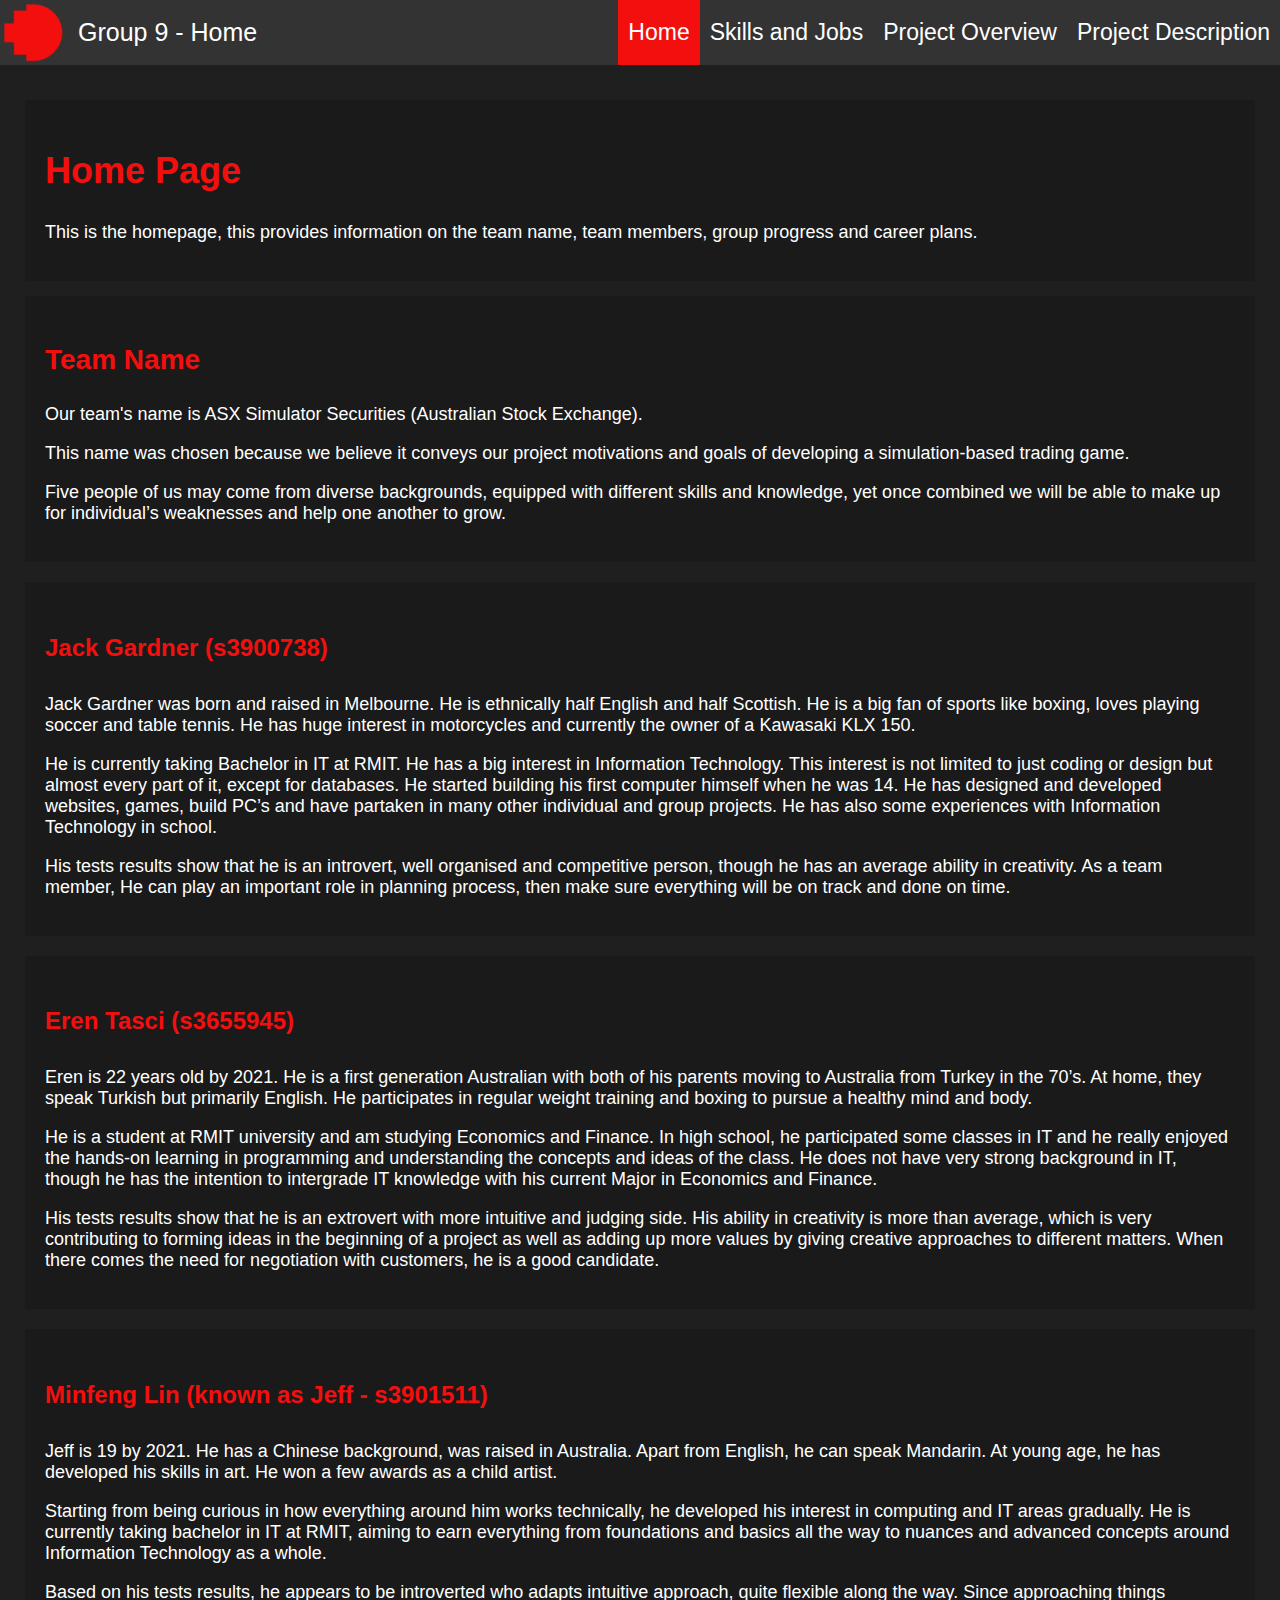
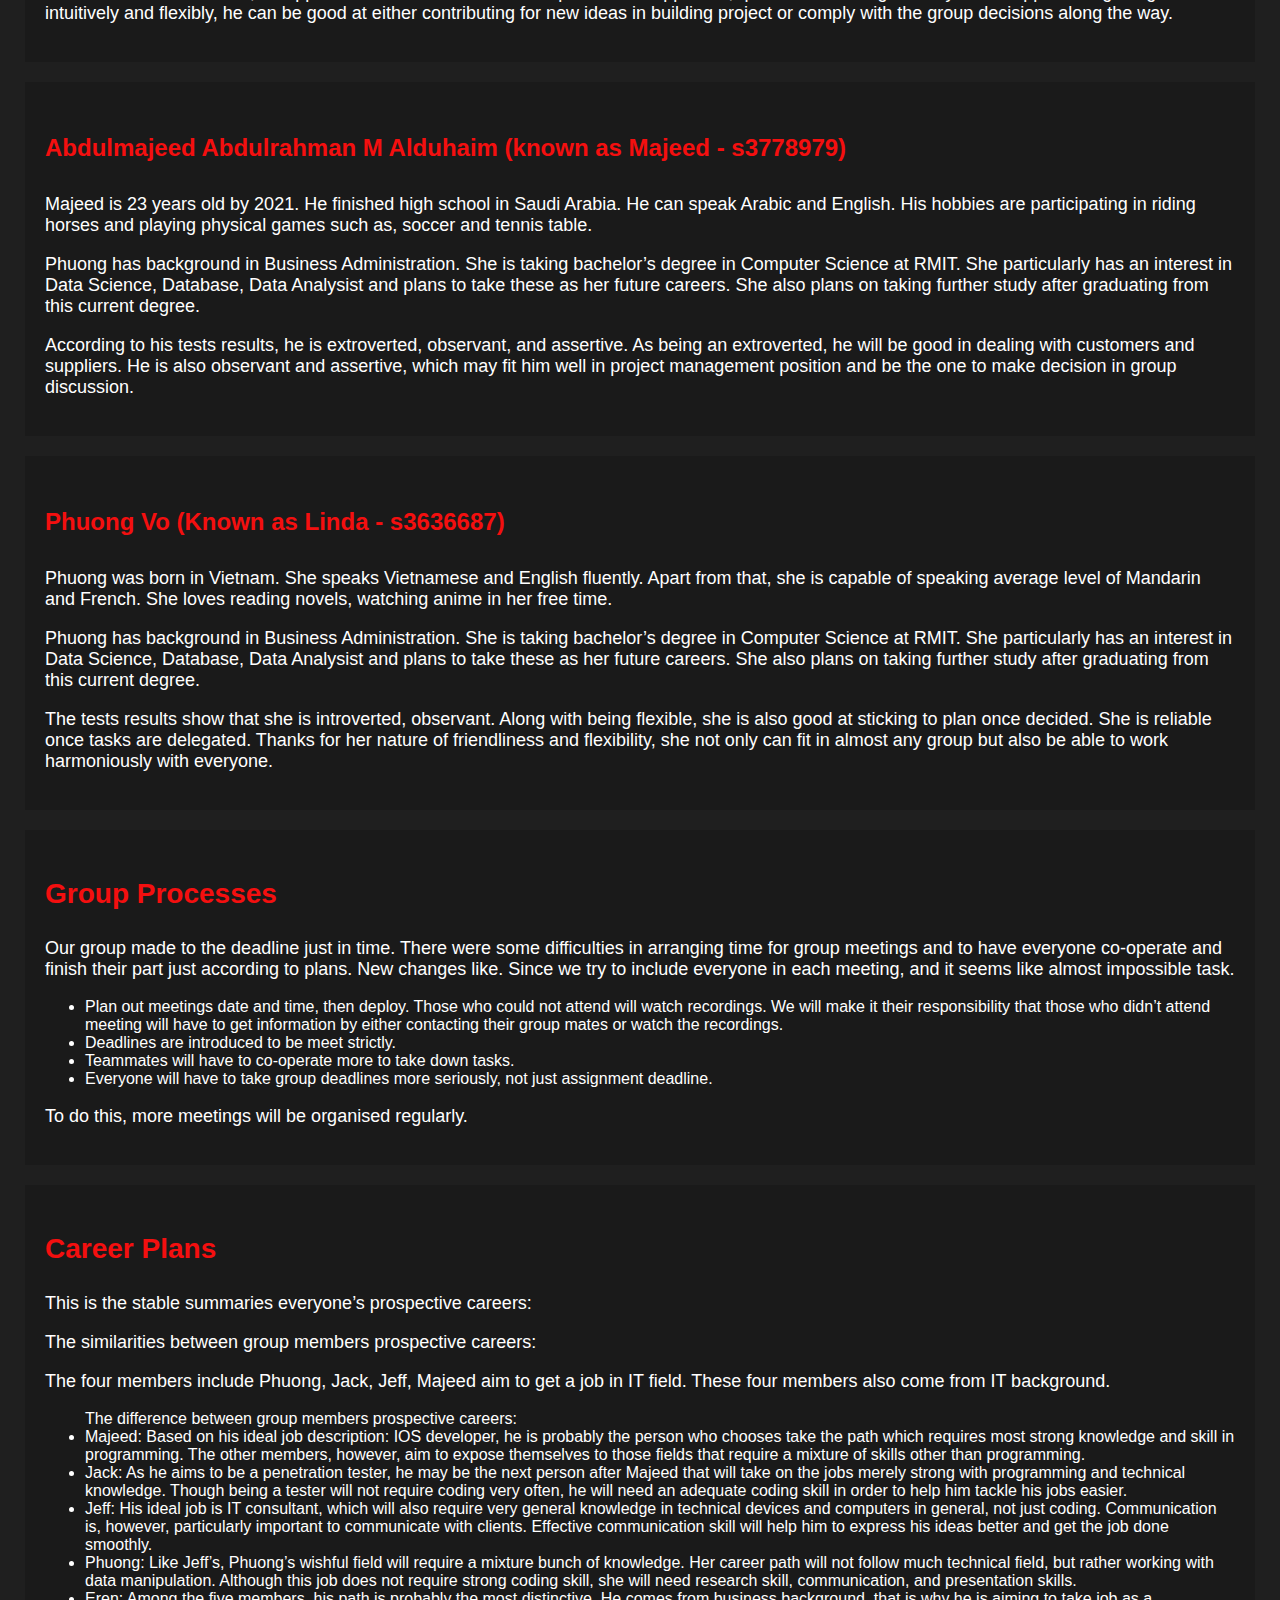
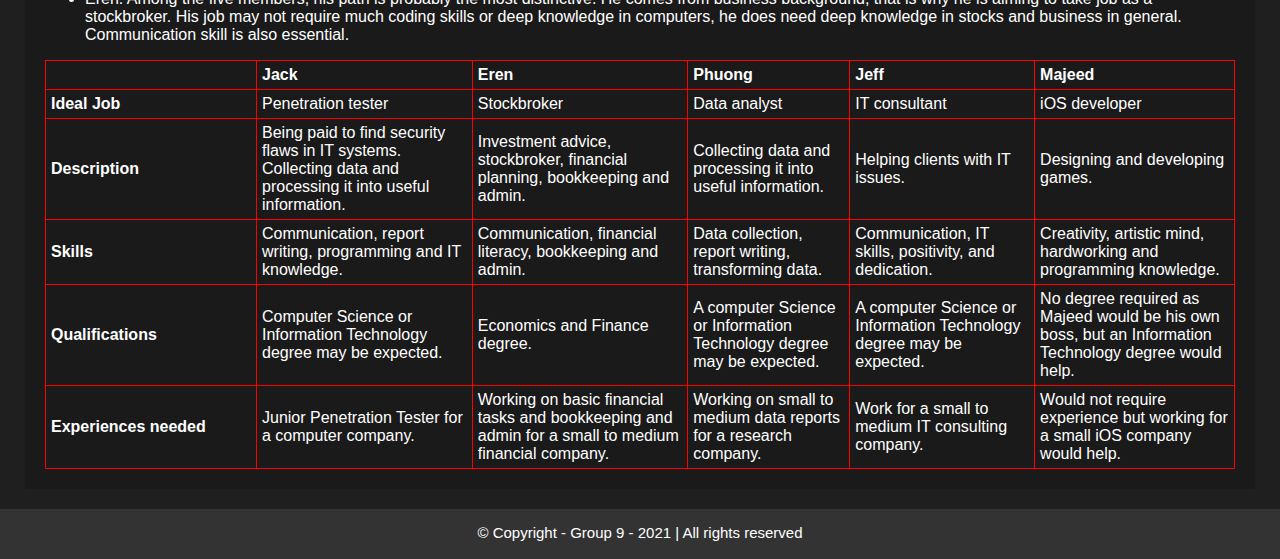
==== commit 92b75807: "Update index.html" ====
--- a/index.html
+++ b/index.html
@@ -33,6 +33,7 @@
     
     <div class="introbox">
         <h2 style="color:#F40F0F;">Home Page</h2>
+            <p>This is the homepage, this provides information on the team name, team members, group progress and career plans.</p>
     </div> 
     
     <div class="box">
